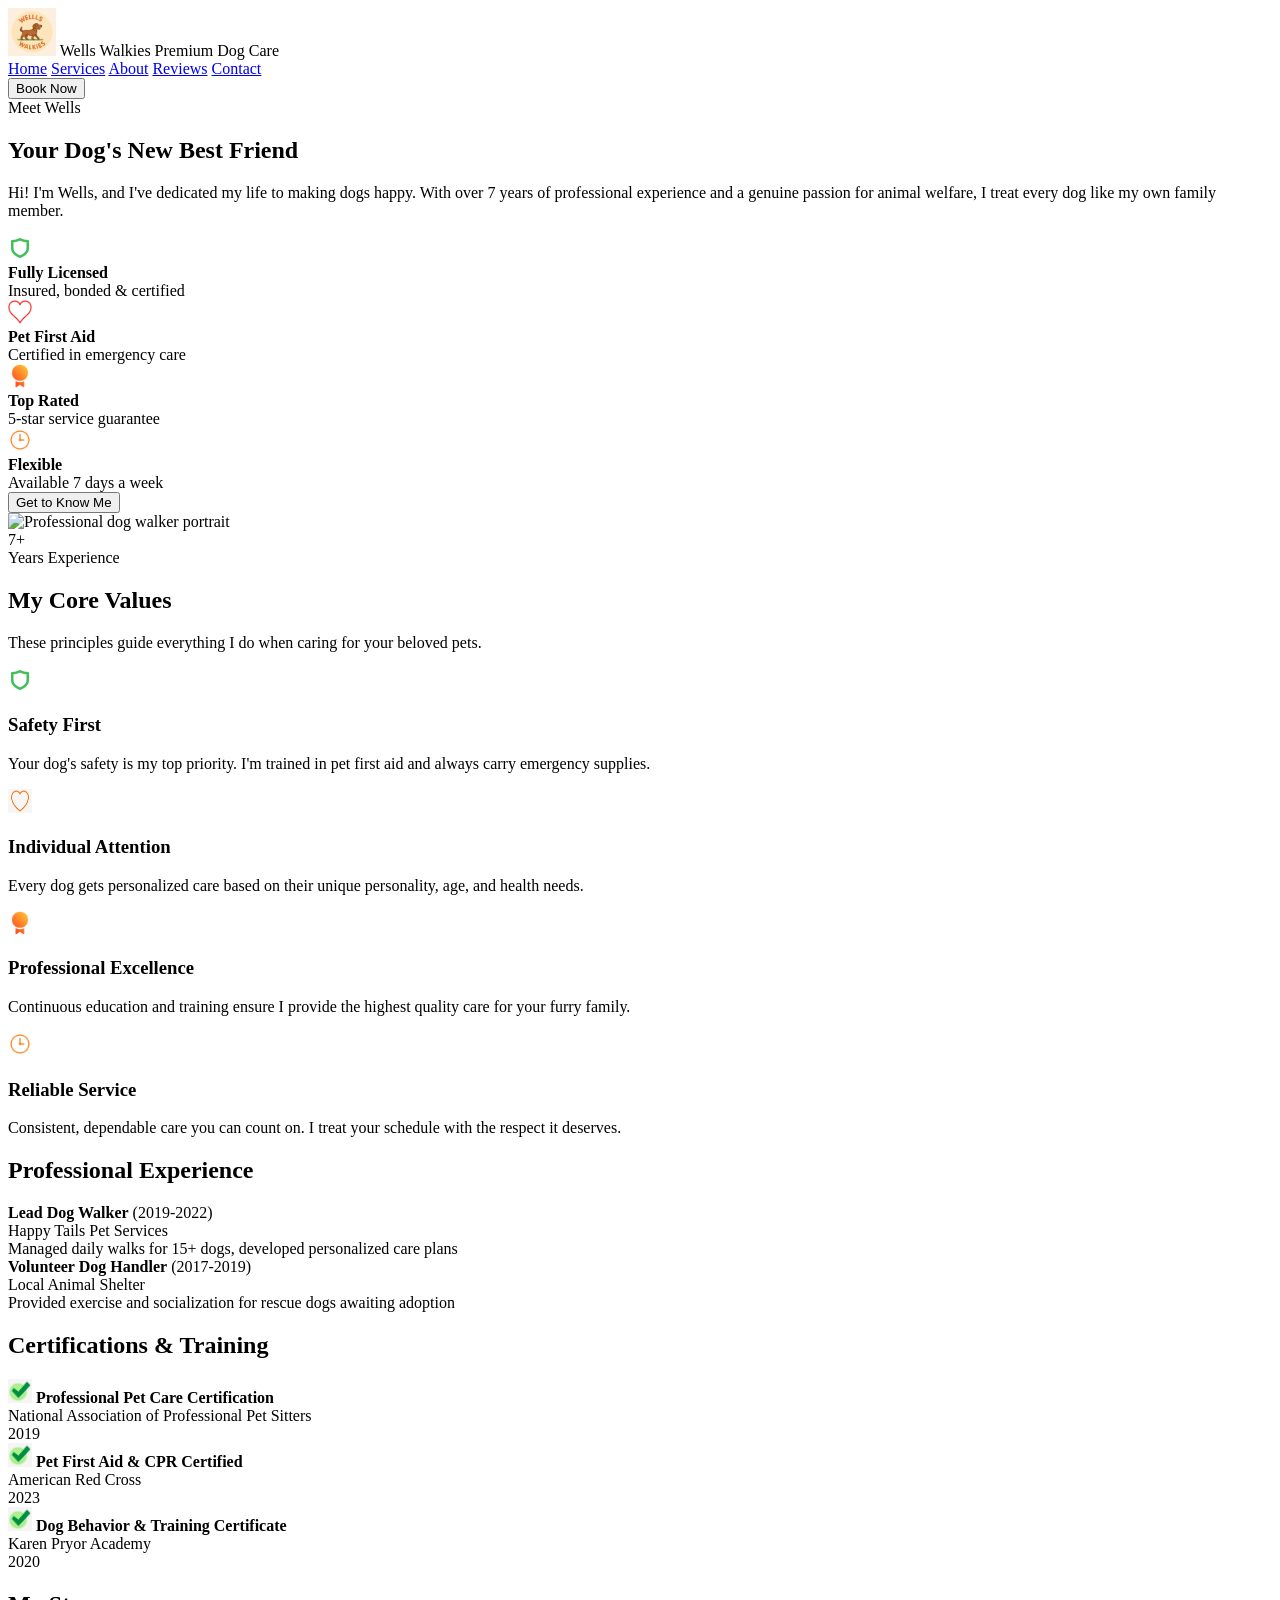
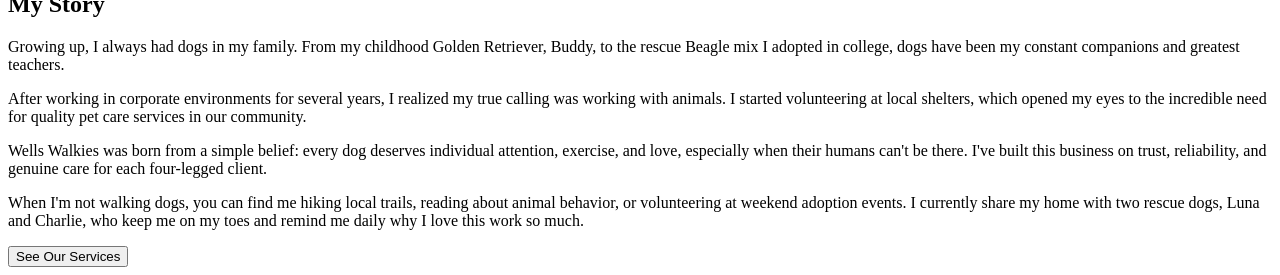
==== about.html @ 68a35f2d "style style added" ====
<!DOCTYPE html>
<html lang="en">
  <head>
    <meta charset="UTF-8" />
    <title>About | Wells Walkies</title>
  </head>
  <body>
    <header>
      <div>
        <img
          src="img/wells walkes logo.jpg"
          alt="Wells Walkies Logo"
          width="48"
          height="48"
        />
        <span>Wells Walkies</span>
        <span>Premium Dog Care</span>
      </div>
      <nav>
        <a href="index.html">Home</a>
        <a href="services.html">Services</a>
        <a href="about.html">About</a>
        <a href="reviews.html">Reviews</a>
        <a href="contact.html">Contact</a>
      </nav>
      <button>Book Now</button>
    </header>
    <main>
      <!-- Hero Section -->
      <section>
        <span>Meet Wells</span>
        <h1>Your Dog's New Best Friend</h1>
        <p>
          Hi! I'm Wells, and I've dedicated my life to making dogs happy. With
          over 7 years of professional experience and a genuine passion for
          animal welfare, I treat every dog like my own family member.
        </p>
        <div>
          <div>
            <div>
              <img
                src="img/shield.png"
                alt="Shield icon"
                width="24"
                height="24"
              />
            </div>
            <div>
              <strong>Fully Licensed</strong>
              <div>Insured, bonded & certified</div>
            </div>
          </div>
          <div>
            <div>
              <img
                src="img/redheart.webp"
                alt="Heart icon"
                width="24"
                height="24"
              />
            </div>
            <div>
              <strong>Pet First Aid</strong>
              <div>Certified in emergency care</div>
            </div>
          </div>
          <div>
            <div>
              <img
                src="img/award.png"
                alt="Award icon"
                width="24"
                height="24"
              />
            </div>
            <div>
              <strong>Top Rated</strong>
              <div>5-star service guarantee</div>
            </div>
          </div>
          <div>
            <div>
              <img
                src="img/clock.png"
                alt="Clock icon"
                width="24"
                height="24"
              />
            </div>
            <div>
              <strong>Flexible</strong>
              <div>Available 7 days a week</div>
            </div>
          </div>
        </div>
        <a href="contact.html">
          <button>Get to Know Me</button>
        </a>
        <div>
          <img
            src="about-hero.jpg"
            alt="Professional dog walker portrait"
            width="320"
          />
          <div>
            <div>7+</div>
            <div>Years Experience</div>
          </div>
        </div>
      </section>

      <!-- Values Section -->
      <section>
        <h2>My Core Values</h2>
        <p>
          These principles guide everything I do when caring for your beloved
          pets.
        </p>
        <div>
          <div>
            <img
              src="img/shield.png"
              alt="Shield icon"
              width="24"
              height="24"
            />
            <h3>Safety First</h3>
            <p>
              Your dog's safety is my top priority. I'm trained in pet first aid
              and always carry emergency supplies.
            </p>
          </div>
          <div>
            <img src="img/heart.png" alt="Heart icon" width="24" height="24" />
            <h3>Individual Attention</h3>
            <p>
              Every dog gets personalized care based on their unique
              personality, age, and health needs.
            </p>
          </div>
          <div>
            <img src="img/award.png" alt="Award icon" width="24" height="24" />
            <h3>Professional Excellence</h3>
            <p>
              Continuous education and training ensure I provide the highest
              quality care for your furry family.
            </p>
          </div>
          <div>
            <img src="img/clock.png" alt="Clock icon" width="24" height="24" />
            <h3>Reliable Service</h3>
            <p>
              Consistent, dependable care you can count on. I treat your
              schedule with the respect it deserves.
            </p>
          </div>
        </div>
      </section>

      <!-- Experience Section -->
      <section>
        <h2>Professional Experience</h2>
        <div>
          <div>
            <strong>Lead Dog Walker</strong> (<span>2019-2022</span>)<br />
            <span>Happy Tails Pet Services</span><br />
            <span
              >Managed daily walks for 15+ dogs, developed personalized care
              plans</span
            >
          </div>
          <div>
            <strong>Volunteer Dog Handler</strong>
            (<span>2017-2019</span>)<br />
            <span>Local Animal Shelter</span><br />
            <span
              >Provided exercise and socialization for rescue dogs awaiting
              adoption</span
            >
          </div>
        </div>
        <h2>Certifications & Training</h2>
        <div>
          <div>
            <img
              src="img/checkcircle.jpg"
              alt="CheckCircle icon"
              width="24"
              height="24"
            />
            <strong>Professional Pet Care Certification</strong><br />
            <span>National Association of Professional Pet Sitters</span><br />
            <span>2019</span>
          </div>
          <div>
            <img
              src="img/checkcircle.jpg"
              alt="CheckCircle icon"
              width="24"
              height="24"
            />
            <strong>Pet First Aid & CPR Certified</strong><br />
            <span>American Red Cross</span><br />
            <span>2023</span>
          </div>
          <div>
            <img
              src="img/checkcircle.jpg"
              alt="CheckCircle icon"
              width="24"
              height="24"
            />
            <strong>Dog Behavior & Training Certificate</strong><br />
            <span>Karen Pryor Academy</span><br />
            <span>2020</span>
          </div>
        </div>
      </section>

      <!-- Personal Story Section -->
      <section>
        <h2>My Story</h2>
        <p>
          Growing up, I always had dogs in my family. From my childhood Golden
          Retriever, Buddy, to the rescue Beagle mix I adopted in college, dogs
          have been my constant companions and greatest teachers.
        </p>
        <p>
          After working in corporate environments for several years, I realized
          my true calling was working with animals. I started volunteering at
          local shelters, which opened my eyes to the incredible need for
          quality pet care services in our community.
        </p>
        <p>
          Wells Walkies was born from a simple belief: every dog deserves
          individual attention, exercise, and love, especially when their humans
          can't be there. I've built this business on trust, reliability, and
          genuine care for each four-legged client.
        </p>
        <p>
          When I'm not walking dogs, you can find me hiking local trails,
          reading about animal behavior, or volunteering at weekend adoption
          events. I currently share my home with two rescue dogs, Luna and
          Charlie, who keep me on my toes and remind me daily why I love this
          work so much.
        </p>
        <div>
          <a href="services.html">
            <button>See Our Services</button>
          </a>
        </div>
      </section>
    </main>
  </body>
</html>
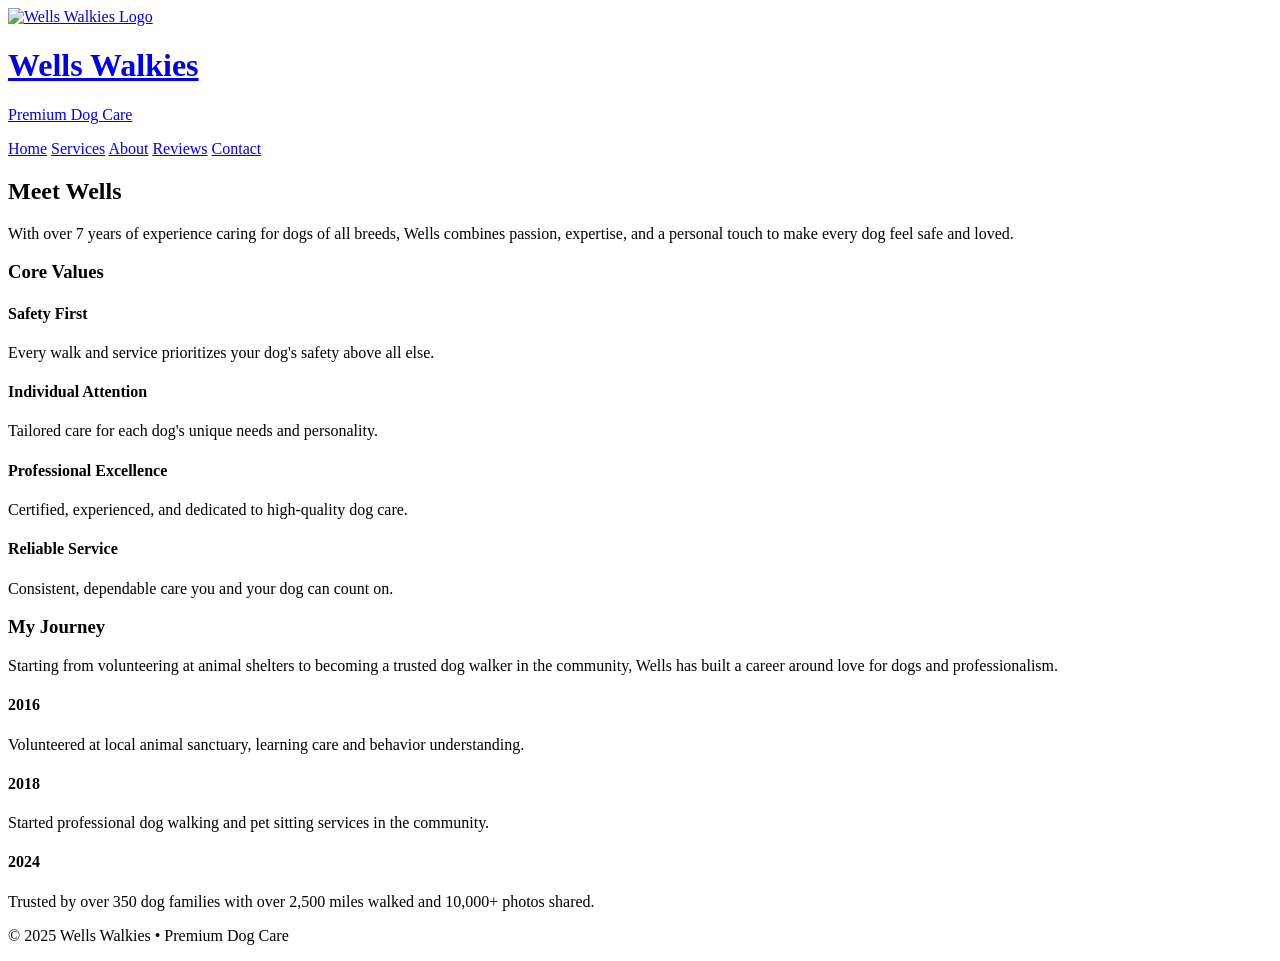
==== commit 65419f07: "Add a div.banner above the hero section:" ====
--- a/about.html
+++ b/about.html
@@ -2,254 +2,191 @@
 <html lang="en">
   <head>
     <meta charset="UTF-8" />
-    <title>About | Wells Walkies</title>
+    <meta name="viewport" content="width=device-width, initial-scale=1.0" />
+    <title>Wells Walkies - About</title>
+    <script src="https://cdn.tailwindcss.com"></script>
+    <script>
+      tailwind.config = {
+        theme: {
+          extend: {
+            colors: {
+              orange: {
+                50: "#fef7ed",
+                100: "#fed7aa",
+                200: "#fdba74",
+                300: "#fb923c",
+                400: "#f97316",
+                500: "#f97316",
+                600: "#ea580c",
+                700: "#c2410c",
+                800: "#9a3412",
+                900: "#7c2d12",
+              },
+              amber: {
+                50: "#fef3c7",
+                100: "#fde68a",
+                200: "#fcd34d",
+                300: "#fbbf24",
+                400: "#f59e0b",
+                500: "#d97706",
+                600: "#d97706",
+                700: "#b45309",
+                800: "#92400e",
+                900: "#78350f",
+              },
+            },
+          },
+        },
+      };
+    </script>
   </head>
-  <body>
-    <header>
-      <div>
-        <img
-          src="img/wells walkes logo.jpg"
-          alt="Wells Walkies Logo"
-          width="48"
-          height="48"
-        />
-        <span>Wells Walkies</span>
-        <span>Premium Dog Care</span>
+  <body
+    class="min-h-screen bg-gradient-to-br from-orange-50 via-amber-50 to-yellow-50"
+  >
+    <!-- Header -->
+    <header
+      class="bg-white/90 backdrop-blur-md border-b border-orange-200 sticky top-0 z-50"
+    >
+      <div class="max-w-7xl mx-auto px-4 sm:px-6 lg:px-8">
+        <div class="flex justify-between items-center h-20">
+          <a href="home.html" class="flex items-center space-x-4">
+            <img
+              src="https://images.unsplash.com/photo-1587300003388-59208cc962cb?w=400"
+              alt="Wells Walkies Logo"
+              class="w-16 h-16 rounded-full shadow-md"
+            />
+            <div>
+              <h1 class="text-2xl font-bold text-orange-600">Wells Walkies</h1>
+              <p class="text-xs text-amber-700">Premium Dog Care</p>
+            </div>
+          </a>
+          <nav class="hidden md:flex space-x-8">
+            <a
+              href="home.html"
+              class="text-amber-700 hover:text-orange-600 font-medium"
+              >Home</a
+            >
+            <a
+              href="services.html"
+              class="text-amber-700 hover:text-orange-600 font-medium"
+              >Services</a
+            >
+            <a href="about.html" class="text-orange-600 font-medium">About</a>
+            <a
+              href="reviews.html"
+              class="text-amber-700 hover:text-orange-600 font-medium"
+              >Reviews</a
+            >
+            <a
+              href="contact.html"
+              class="text-amber-700 hover:text-orange-600 font-medium"
+              >Contact</a
+            >
+          </nav>
+        </div>
       </div>
-      <nav>
-        <a href="index.html">Home</a>
-        <a href="services.html">Services</a>
-        <a href="about.html">About</a>
-        <a href="reviews.html">Reviews</a>
-        <a href="contact.html">Contact</a>
-      </nav>
-      <button>Book Now</button>
     </header>
-    <main>
-      <!-- Hero Section -->
-      <section>
-        <span>Meet Wells</span>
-        <h1>Your Dog's New Best Friend</h1>
-        <p>
-          Hi! I'm Wells, and I've dedicated my life to making dogs happy. With
-          over 7 years of professional experience and a genuine passion for
-          animal welfare, I treat every dog like my own family member.
+
+    <!-- About Hero -->
+    <section class="py-24 bg-white">
+      <div class="max-w-7xl mx-auto px-4 sm:px-6 lg:px-8 text-center">
+        <h2 class="text-4xl lg:text-5xl font-bold text-amber-900 mb-6">
+          Meet Wells
+        </h2>
+        <p class="text-xl text-amber-700 max-w-3xl mx-auto leading-relaxed">
+          With over 7 years of experience caring for dogs of all breeds, Wells
+          combines passion, expertise, and a personal touch to make every dog
+          feel safe and loved.
         </p>
-        <div>
-          <div>
-            <div>
-              <img
-                src="img/shield.png"
-                alt="Shield icon"
-                width="24"
-                height="24"
-              />
-            </div>
-            <div>
-              <strong>Fully Licensed</strong>
-              <div>Insured, bonded & certified</div>
-            </div>
-          </div>
-          <div>
-            <div>
-              <img
-                src="img/redheart.webp"
-                alt="Heart icon"
-                width="24"
-                height="24"
-              />
-            </div>
-            <div>
-              <strong>Pet First Aid</strong>
-              <div>Certified in emergency care</div>
-            </div>
-          </div>
-          <div>
-            <div>
-              <img
-                src="img/award.png"
-                alt="Award icon"
-                width="24"
-                height="24"
-              />
-            </div>
-            <div>
-              <strong>Top Rated</strong>
-              <div>5-star service guarantee</div>
-            </div>
-          </div>
-          <div>
-            <div>
-              <img
-                src="img/clock.png"
-                alt="Clock icon"
-                width="24"
-                height="24"
-              />
-            </div>
-            <div>
-              <strong>Flexible</strong>
-              <div>Available 7 days a week</div>
-            </div>
-          </div>
-        </div>
-        <a href="contact.html">
-          <button>Get to Know Me</button>
-        </a>
-        <div>
-          <img
-            src="about-hero.jpg"
-            alt="Professional dog walker portrait"
-            width="320"
-          />
-          <div>
-            <div>7+</div>
-            <div>Years Experience</div>
-          </div>
-        </div>
-      </section>
+      </div>
+    </section>
 
-      <!-- Values Section -->
-      <section>
-        <h2>My Core Values</h2>
-        <p>
-          These principles guide everything I do when caring for your beloved
-          pets.
-        </p>
-        <div>
-          <div>
-            <img
-              src="img/shield.png"
-              alt="Shield icon"
-              width="24"
-              height="24"
-            />
-            <h3>Safety First</h3>
-            <p>
-              Your dog's safety is my top priority. I'm trained in pet first aid
-              and always carry emergency supplies.
+    <!-- Core Values -->
+    <section class="py-16 bg-orange-50">
+      <div class="max-w-7xl mx-auto px-4 sm:px-6 lg:px-8 text-center">
+        <h3 class="text-3xl font-bold text-amber-900 mb-12">Core Values</h3>
+        <div class="grid grid-cols-1 md:grid-cols-4 gap-8">
+          <div class="bg-white rounded-2xl shadow-lg p-6">
+            <h4 class="text-2xl font-bold text-orange-600 mb-2">
+              Safety First
+            </h4>
+            <p class="text-amber-700">
+              Every walk and service prioritizes your dog's safety above all
+              else.
             </p>
           </div>
-          <div>
-            <img src="img/heart.png" alt="Heart icon" width="24" height="24" />
-            <h3>Individual Attention</h3>
-            <p>
-              Every dog gets personalized care based on their unique
-              personality, age, and health needs.
+          <div class="bg-white rounded-2xl shadow-lg p-6">
+            <h4 class="text-2xl font-bold text-orange-600 mb-2">
+              Individual Attention
+            </h4>
+            <p class="text-amber-700">
+              Tailored care for each dog's unique needs and personality.
             </p>
           </div>
-          <div>
-            <img src="img/award.png" alt="Award icon" width="24" height="24" />
-            <h3>Professional Excellence</h3>
-            <p>
-              Continuous education and training ensure I provide the highest
-              quality care for your furry family.
+          <div class="bg-white rounded-2xl shadow-lg p-6">
+            <h4 class="text-2xl font-bold text-orange-600 mb-2">
+              Professional Excellence
+            </h4>
+            <p class="text-amber-700">
+              Certified, experienced, and dedicated to high-quality dog care.
             </p>
           </div>
-          <div>
-            <img src="img/clock.png" alt="Clock icon" width="24" height="24" />
-            <h3>Reliable Service</h3>
-            <p>
-              Consistent, dependable care you can count on. I treat your
-              schedule with the respect it deserves.
+          <div class="bg-white rounded-2xl shadow-lg p-6">
+            <h4 class="text-2xl font-bold text-orange-600 mb-2">
+              Reliable Service
+            </h4>
+            <p class="text-amber-700">
+              Consistent, dependable care you and your dog can count on.
             </p>
           </div>
         </div>
-      </section>
+      </div>
+    </section>
 
-      <!-- Experience Section -->
-      <section>
-        <h2>Professional Experience</h2>
-        <div>
-          <div>
-            <strong>Lead Dog Walker</strong> (<span>2019-2022</span>)<br />
-            <span>Happy Tails Pet Services</span><br />
-            <span
-              >Managed daily walks for 15+ dogs, developed personalized care
-              plans</span
-            >
+    <!-- Experience & Story -->
+    <section class="py-24 bg-white">
+      <div class="max-w-7xl mx-auto px-4 sm:px-6 lg:px-8">
+        <div class="text-center mb-16">
+          <h3 class="text-3xl font-bold text-amber-900 mb-6">My Journey</h3>
+          <p class="text-xl text-amber-700 max-w-3xl mx-auto leading-relaxed">
+            Starting from volunteering at animal shelters to becoming a trusted
+            dog walker in the community, Wells has built a career around love
+            for dogs and professionalism.
+          </p>
+        </div>
+
+        <!-- Timeline -->
+        <div class="grid grid-cols-1 md:grid-cols-3 gap-8">
+          <div class="bg-orange-50 rounded-2xl shadow-lg p-6 text-center">
+            <h4 class="text-xl font-bold text-orange-600 mb-2">2016</h4>
+            <p class="text-amber-700">
+              Volunteered at local animal sanctuary, learning care and behavior
+              understanding.
+            </p>
           </div>
-          <div>
-            <strong>Volunteer Dog Handler</strong>
-            (<span>2017-2019</span>)<br />
-            <span>Local Animal Shelter</span><br />
-            <span
-              >Provided exercise and socialization for rescue dogs awaiting
-              adoption</span
-            >
+          <div class="bg-orange-50 rounded-2xl shadow-lg p-6 text-center">
+            <h4 class="text-xl font-bold text-orange-600 mb-2">2018</h4>
+            <p class="text-amber-700">
+              Started professional dog walking and pet sitting services in the
+              community.
+            </p>
+          </div>
+          <div class="bg-orange-50 rounded-2xl shadow-lg p-6 text-center">
+            <h4 class="text-xl font-bold text-orange-600 mb-2">2024</h4>
+            <p class="text-amber-700">
+              Trusted by over 350 dog families with over 2,500 miles walked and
+              10,000+ photos shared.
+            </p>
           </div>
         </div>
-        <h2>Certifications & Training</h2>
-        <div>
-          <div>
-            <img
-              src="img/checkcircle.jpg"
-              alt="CheckCircle icon"
-              width="24"
-              height="24"
-            />
-            <strong>Professional Pet Care Certification</strong><br />
-            <span>National Association of Professional Pet Sitters</span><br />
-            <span>2019</span>
-          </div>
-          <div>
-            <img
-              src="img/checkcircle.jpg"
-              alt="CheckCircle icon"
-              width="24"
-              height="24"
-            />
-            <strong>Pet First Aid & CPR Certified</strong><br />
-            <span>American Red Cross</span><br />
-            <span>2023</span>
-          </div>
-          <div>
-            <img
-              src="img/checkcircle.jpg"
-              alt="CheckCircle icon"
-              width="24"
-              height="24"
-            />
-            <strong>Dog Behavior & Training Certificate</strong><br />
-            <span>Karen Pryor Academy</span><br />
-            <span>2020</span>
-          </div>
-        </div>
-      </section>
+      </div>
+    </section>
 
-      <!-- Personal Story Section -->
-      <section>
-        <h2>My Story</h2>
-        <p>
-          Growing up, I always had dogs in my family. From my childhood Golden
-          Retriever, Buddy, to the rescue Beagle mix I adopted in college, dogs
-          have been my constant companions and greatest teachers.
-        </p>
-        <p>
-          After working in corporate environments for several years, I realized
-          my true calling was working with animals. I started volunteering at
-          local shelters, which opened my eyes to the incredible need for
-          quality pet care services in our community.
-        </p>
-        <p>
-          Wells Walkies was born from a simple belief: every dog deserves
-          individual attention, exercise, and love, especially when their humans
-          can't be there. I've built this business on trust, reliability, and
-          genuine care for each four-legged client.
-        </p>
-        <p>
-          When I'm not walking dogs, you can find me hiking local trails,
-          reading about animal behavior, or volunteering at weekend adoption
-          events. I currently share my home with two rescue dogs, Luna and
-          Charlie, who keep me on my toes and remind me daily why I love this
-          work so much.
-        </p>
-        <div>
-          <a href="services.html">
-            <button>See Our Services</button>
-          </a>
-        </div>
-      </section>
-    </main>
+    <!-- Footer -->
+    <footer class="bg-amber-900 text-white py-16 text-center">
+      <div class="max-w-7xl mx-auto px-4 sm:px-6 lg:px-8">
+        <p>© 2025 Wells Walkies • Premium Dog Care</p>
+      </div>
+    </footer>
   </body>
 </html>
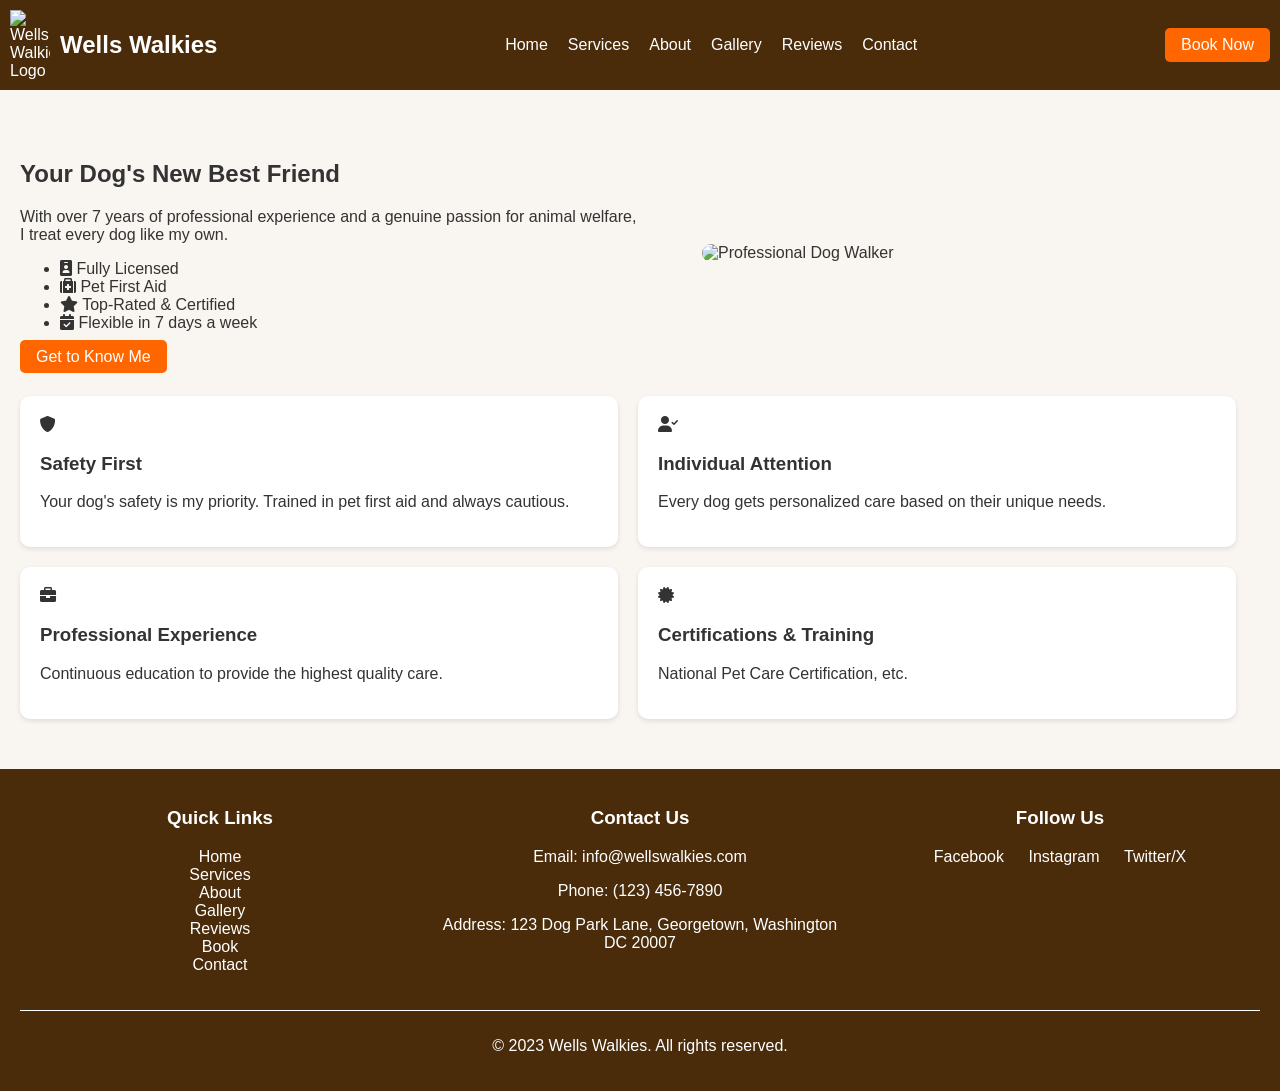
==== commit 8a37cd0b: "Initial commit for Wells Walkies POE website" ====
--- a/about.html
+++ b/about.html
@@ -4,188 +4,113 @@
     <meta charset="UTF-8" />
     <meta name="viewport" content="width=device-width, initial-scale=1.0" />
     <title>Wells Walkies - About</title>
-    <script src="https://cdn.tailwindcss.com"></script>
-    <script>
-      tailwind.config = {
-        theme: {
-          extend: {
-            colors: {
-              orange: {
-                50: "#fef7ed",
-                100: "#fed7aa",
-                200: "#fdba74",
-                300: "#fb923c",
-                400: "#f97316",
-                500: "#f97316",
-                600: "#ea580c",
-                700: "#c2410c",
-                800: "#9a3412",
-                900: "#7c2d12",
-              },
-              amber: {
-                50: "#fef3c7",
-                100: "#fde68a",
-                200: "#fcd34d",
-                300: "#fbbf24",
-                400: "#f59e0b",
-                500: "#d97706",
-                600: "#d97706",
-                700: "#b45309",
-                800: "#92400e",
-                900: "#78350f",
-              },
-            },
-          },
-        },
-      };
-    </script>
+    <link rel="stylesheet" href="styles.css" />
+    <!-- Font Awesome for Icons -->
+    <link
+      rel="stylesheet"
+      href="https://cdnjs.cloudflare.com/ajax/libs/font-awesome/6.0.0/css/all.min.css"
+    />
   </head>
-  <body
-    class="min-h-screen bg-gradient-to-br from-orange-50 via-amber-50 to-yellow-50"
-  >
-    <!-- Header -->
-    <header
-      class="bg-white/90 backdrop-blur-md border-b border-orange-200 sticky top-0 z-50"
-    >
-      <div class="max-w-7xl mx-auto px-4 sm:px-6 lg:px-8">
-        <div class="flex justify-between items-center h-20">
-          <a href="home.html" class="flex items-center space-x-4">
-            <img
-              src="https://images.unsplash.com/photo-1587300003388-59208cc962cb?w=400"
-              alt="Wells Walkies Logo"
-              class="w-16 h-16 rounded-full shadow-md"
-            />
-            <div>
-              <h1 class="text-2xl font-bold text-orange-600">Wells Walkies</h1>
-              <p class="text-xs text-amber-700">Premium Dog Care</p>
-            </div>
-          </a>
-          <nav class="hidden md:flex space-x-8">
-            <a
-              href="home.html"
-              class="text-amber-700 hover:text-orange-600 font-medium"
-              >Home</a
-            >
-            <a
-              href="services.html"
-              class="text-amber-700 hover:text-orange-600 font-medium"
-              >Services</a
-            >
-            <a href="about.html" class="text-orange-600 font-medium">About</a>
-            <a
-              href="reviews.html"
-              class="text-amber-700 hover:text-orange-600 font-medium"
-              >Reviews</a
-            >
-            <a
-              href="contact.html"
-              class="text-amber-700 hover:text-orange-600 font-medium"
-              >Contact</a
-            >
-          </nav>
-        </div>
+  <body>
+    <header>
+      <div class="logo">
+        <img
+          src="https://via.placeholder.com/40?text=Logo"
+          alt="Wells Walkies Logo"
+        />
+        <h2>Wells Walkies</h2>
       </div>
+      <nav>
+        <ul>
+          <li><a href="index.html">Home</a></li>
+          <li><a href="services.html">Services</a></li>
+          <li><a href="about.html">About</a></li>
+          <li><a href="gallery.html">Gallery</a></li>
+          <li><a href="reviews.html">Reviews</a></li>
+
+          <li><a href="contact.html">Contact</a></li>
+        </ul>
+      </nav>
+      <a href="book.html" class="book-now">Book Now</a>
     </header>
 
-    <!-- About Hero -->
-    <section class="py-24 bg-white">
-      <div class="max-w-7xl mx-auto px-4 sm:px-6 lg:px-8 text-center">
-        <h2 class="text-4xl lg:text-5xl font-bold text-amber-900 mb-6">
-          Meet Wells
-        </h2>
-        <p class="text-xl text-amber-700 max-w-3xl mx-auto leading-relaxed">
-          With over 7 years of experience caring for dogs of all breeds, Wells
-          combines passion, expertise, and a personal touch to make every dog
-          feel safe and loved.
+    <section class="best-friend">
+      <div class="best-friend-text">
+        <h2>Your Dog's New Best Friend</h2>
+        <p>
+          With over 7 years of professional experience and a genuine passion for
+          animal welfare, I treat every dog like my own.
         </p>
+        <ul>
+          <li><i class="fas fa-id-badge"></i> Fully Licensed</li>
+          <li><i class="fas fa-medkit"></i> Pet First Aid</li>
+          <li><i class="fas fa-star"></i> Top-Rated & Certified</li>
+          <li>
+            <i class="fas fa-calendar-check"></i> Flexible in 7 days a week
+          </li>
+        </ul>
+        <a href="book.html" class="book-now">Get to Know Me</a>
       </div>
-    </section>
-
-    <!-- Core Values -->
-    <section class="py-16 bg-orange-50">
-      <div class="max-w-7xl mx-auto px-4 sm:px-6 lg:px-8 text-center">
-        <h3 class="text-3xl font-bold text-amber-900 mb-12">Core Values</h3>
-        <div class="grid grid-cols-1 md:grid-cols-4 gap-8">
-          <div class="bg-white rounded-2xl shadow-lg p-6">
-            <h4 class="text-2xl font-bold text-orange-600 mb-2">
-              Safety First
-            </h4>
-            <p class="text-amber-700">
-              Every walk and service prioritizes your dog's safety above all
-              else.
-            </p>
-          </div>
-          <div class="bg-white rounded-2xl shadow-lg p-6">
-            <h4 class="text-2xl font-bold text-orange-600 mb-2">
-              Individual Attention
-            </h4>
-            <p class="text-amber-700">
-              Tailored care for each dog's unique needs and personality.
-            </p>
-          </div>
-          <div class="bg-white rounded-2xl shadow-lg p-6">
-            <h4 class="text-2xl font-bold text-orange-600 mb-2">
-              Professional Excellence
-            </h4>
-            <p class="text-amber-700">
-              Certified, experienced, and dedicated to high-quality dog care.
-            </p>
-          </div>
-          <div class="bg-white rounded-2xl shadow-lg p-6">
-            <h4 class="text-2xl font-bold text-orange-600 mb-2">
-              Reliable Service
-            </h4>
-            <p class="text-amber-700">
-              Consistent, dependable care you and your dog can count on.
-            </p>
-          </div>
+      <img
+        src="https://thumbs.dreamstime.com/b/dogs-streets-leash-man-professional-dog-walker-smiling-148127005.jpg"
+        alt="Professional Dog Walker"
+      />
+      <div class="values">
+        <div class="value">
+          <i class="fas fa-shield-alt icon"></i>
+          <h3>Safety First</h3>
+          <p>
+            Your dog's safety is my priority. Trained in pet first aid and
+            always cautious.
+          </p>
+        </div>
+        <div class="value">
+          <i class="fas fa-user-check icon"></i>
+          <h3>Individual Attention</h3>
+          <p>Every dog gets personalized care based on their unique needs.</p>
+        </div>
+        <div class="value">
+          <i class="fas fa-briefcase icon"></i>
+          <h3>Professional Experience</h3>
+          <p>Continuous education to provide the highest quality care.</p>
+        </div>
+        <div class="value">
+          <i class="fas fa-certificate icon"></i>
+          <h3>Certifications & Training</h3>
+          <p>National Pet Care Certification, etc.</p>
         </div>
       </div>
     </section>
 
-    <!-- Experience & Story -->
-    <section class="py-24 bg-white">
-      <div class="max-w-7xl mx-auto px-4 sm:px-6 lg:px-8">
-        <div class="text-center mb-16">
-          <h3 class="text-3xl font-bold text-amber-900 mb-6">My Journey</h3>
-          <p class="text-xl text-amber-700 max-w-3xl mx-auto leading-relaxed">
-            Starting from volunteering at animal shelters to becoming a trusted
-            dog walker in the community, Wells has built a career around love
-            for dogs and professionalism.
-          </p>
+    <footer>
+      <div class="footer-content">
+        <div class="footer-section">
+          <h3>Quick Links</h3>
+          <ul>
+            <li><a href="index.html">Home</a></li>
+            <li><a href="services.html">Services</a></li>
+            <li><a href="about.html">About</a></li>
+            <li><a href="gallery.html">Gallery</a></li>
+            <li><a href="reviews.html">Reviews</a></li>
+            <li><a href="book.html">Book</a></li>
+            <li><a href="contact.html">Contact</a></li>
+          </ul>
         </div>
-
-        <!-- Timeline -->
-        <div class="grid grid-cols-1 md:grid-cols-3 gap-8">
-          <div class="bg-orange-50 rounded-2xl shadow-lg p-6 text-center">
-            <h4 class="text-xl font-bold text-orange-600 mb-2">2016</h4>
-            <p class="text-amber-700">
-              Volunteered at local animal sanctuary, learning care and behavior
-              understanding.
-            </p>
-          </div>
-          <div class="bg-orange-50 rounded-2xl shadow-lg p-6 text-center">
-            <h4 class="text-xl font-bold text-orange-600 mb-2">2018</h4>
-            <p class="text-amber-700">
-              Started professional dog walking and pet sitting services in the
-              community.
-            </p>
-          </div>
-          <div class="bg-orange-50 rounded-2xl shadow-lg p-6 text-center">
-            <h4 class="text-xl font-bold text-orange-600 mb-2">2024</h4>
-            <p class="text-amber-700">
-              Trusted by over 350 dog families with over 2,500 miles walked and
-              10,000+ photos shared.
-            </p>
-          </div>
+        <div class="footer-section">
+          <h3>Contact Us</h3>
+          <p>Email: info@wellswalkies.com</p>
+          <p>Phone: (123) 456-7890</p>
+          <p>Address: 123 Dog Park Lane, Georgetown, Washington DC 20007</p>
+        </div>
+        <div class="footer-section social">
+          <h3>Follow Us</h3>
+          <a href="#">Facebook</a>
+          <a href="#">Instagram</a>
+          <a href="#">Twitter/X</a>
         </div>
       </div>
-    </section>
-
-    <!-- Footer -->
-    <footer class="bg-amber-900 text-white py-16 text-center">
-      <div class="max-w-7xl mx-auto px-4 sm:px-6 lg:px-8">
-        <p>© 2025 Wells Walkies • Premium Dog Care</p>
+      <div class="copyright">
+        <p>&copy; 2023 Wells Walkies. All rights reserved.</p>
       </div>
     </footer>
   </body>
--- a/styles.css
+++ b/styles.css
@@ -0,0 +1,370 @@
+/* General Styles */
+body {
+  font-family: Arial, sans-serif;
+  margin: 0;
+  padding: 0;
+  background-color: #f9f5f0;
+  color: #333;
+}
+header {
+  background-color: #4a2c0b;
+  color: white;
+  padding: 10px;
+  display: flex;
+  justify-content: space-between;
+  align-items: center;
+}
+.logo {
+  display: flex;
+  align-items: center;
+}
+.logo img {
+  width: 40px;
+  margin-right: 10px;
+}
+nav ul {
+  list-style: none;
+  display: flex;
+  gap: 20px;
+}
+nav a {
+  color: white;
+  text-decoration: none;
+}
+.book-now {
+  background-color: #ff6600;
+  padding: 8px 16px;
+  border-radius: 5px;
+  color: white;
+  text-decoration: none;
+}
+
+/* Hero Section */
+.hero {
+  background-color: #f9f5f0;
+  padding: 50px 20px;
+  text-align: center;
+}
+.hero h1 {
+  color: #4a2c0b;
+}
+.hero img {
+  max-width: 100%;
+  height: auto;
+}
+.stats {
+  display: flex;
+  justify-content: space-around;
+  margin-top: 20px;
+}
+.stat {
+  text-align: center;
+}
+.stat h2 {
+  color: #ff6600;
+}
+
+/* Features Section */
+.features {
+  display: flex;
+  justify-content: space-around;
+  padding: 20px;
+}
+.feature {
+  text-align: center;
+  width: 30%;
+}
+.feature img {
+  width: 50px;
+  height: 50px;
+  background-color: #ff6600;
+  border-radius: 50%;
+  padding: 10px;
+}
+
+/* Reviews Section */
+.reviews {
+  background-color: #ff6600;
+  color: white;
+  padding: 50px 20px;
+  text-align: center;
+}
+.review-grid {
+  display: grid;
+  grid-template-columns: repeat(auto-fit, minmax(250px, 1fr));
+  gap: 20px;
+  max-width: 1200px;
+  margin: 0 auto;
+}
+.review {
+  background-color: #fff;
+  color: #333;
+  padding: 20px;
+  border-radius: 10px;
+  box-shadow: 0 2px 5px rgba(0, 0, 0, 0.1);
+}
+
+/* Best Friend Section */
+.best-friend {
+  padding: 50px 20px;
+  display: flex;
+  justify-content: space-between;
+  align-items: center;
+  flex-wrap: wrap;
+}
+.best-friend-text {
+  width: 50%;
+}
+.best-friend img {
+  width: 45%;
+  border-radius: 10px;
+}
+.values {
+  display: flex;
+  flex-wrap: wrap;
+  gap: 20px;
+  margin-top: 30px;
+}
+.value {
+  background-color: #fff;
+  padding: 20px;
+  border-radius: 10px;
+  width: 45%;
+  box-shadow: 0 2px 5px rgba(0, 0, 0, 0.1);
+}
+
+/* Booking Section */
+.booking {
+  padding: 50px 20px;
+  background-color: #f9f5f0;
+  text-align: center;
+}
+form {
+  max-width: 600px;
+  margin: 0 auto;
+  display: grid;
+  gap: 10px;
+}
+input,
+select,
+textarea {
+  padding: 10px;
+  border: 1px solid #ccc;
+  border-radius: 5px;
+}
+button {
+  background-color: #ff6600;
+  color: white;
+  border: none;
+  padding: 15px;
+  border-radius: 5px;
+  cursor: pointer;
+}
+
+/* How It Works */
+.how-it-works {
+  display: flex;
+  justify-content: space-around;
+  padding: 20px;
+  flex-wrap: wrap;
+}
+.step {
+  text-align: center;
+  width: 30%;
+}
+.step-number {
+  background-color: #ff6600;
+  color: white;
+  width: 40px;
+  height: 40px;
+  border-radius: 50%;
+  display: flex;
+  align-items: center;
+  justify-content: center;
+  margin: 0 auto 10px;
+  font-size: 20px;
+}
+
+/* Gallery Section */
+.gallery {
+  padding: 50px 20px;
+  text-align: center;
+}
+.gallery-grid {
+  display: grid;
+  grid-template-columns: repeat(auto-fit, minmax(200px, 1fr));
+  gap: 10px;
+}
+.gallery img {
+  width: 100%;
+  height: auto;
+  border-radius: 10px;
+  cursor: pointer;
+}
+/* Modal for Gallery */
+.modal {
+  display: none;
+  position: fixed;
+  z-index: 1;
+  padding-top: 100px;
+  left: 0;
+  top: 0;
+  width: 100%;
+  height: 100%;
+  overflow: auto;
+  background-color: rgba(0, 0, 0, 0.9);
+}
+.modal-content {
+  margin: auto;
+  display: block;
+  width: 80%;
+  max-width: 700px;
+}
+.close {
+  position: absolute;
+  top: 15px;
+  right: 35px;
+  color: #f1f1f1;
+  font-size: 40px;
+  font-weight: bold;
+  cursor: pointer;
+}
+
+/* Map Section */
+.map {
+  padding: 50px 20px;
+  text-align: center;
+}
+iframe {
+  width: 100%;
+  max-width: 800px;
+  height: 450px;
+  border: 0;
+  margin: 0 auto;
+  display: block;
+}
+
+/* Contact Section */
+.contact {
+  padding: 50px 20px;
+  text-align: center;
+}
+.contact-info {
+  margin-bottom: 30px;
+}
+.contact-info p {
+  margin: 10px 0;
+}
+
+/* Services List Section */
+.services-list {
+  padding: 50px 20px;
+  text-align: center;
+}
+.services-list .intro {
+  font-size: 1.2em;
+  margin-bottom: 30px;
+}
+.service-item {
+  background-color: #fff;
+  padding: 20px;
+  border-radius: 10px;
+  box-shadow: 0 2px 5px rgba(0, 0, 0, 0.1);
+  margin: 20px auto;
+  max-width: 600px;
+  text-decoration: none;
+  color: #333;
+  display: block;
+}
+.service-item:hover {
+  box-shadow: 0 4px 10px rgba(0, 0, 0, 0.2);
+}
+.service-item h3 {
+  color: #4a2c0b;
+}
+.service-item .price {
+  color: #ff6600;
+  font-size: 1.2em;
+  margin: 10px 0;
+}
+.service-item ul.features {
+  list-style: none;
+  padding: 0;
+  text-align: left;
+  max-width: 300px;
+  margin: 0 auto 20px;
+}
+.service-item ul.features li {
+  margin: 5px 0;
+}
+.service-item ul.features i {
+  margin-right: 10px;
+  color: #ff6600;
+}
+.service-item.additional {
+  max-width: 300px;
+  display: inline-block;
+  margin: 10px;
+  vertical-align: top;
+}
+.service-item.additional .icon {
+  font-size: 2em;
+  color: #ff6600;
+  margin-bottom: 10px;
+}
+
+/* CTA Section */
+.cta {
+  padding: 50px 20px;
+  text-align: center;
+  background-color: #ff6600;
+  color: white;
+}
+.cta a {
+  background-color: #4a2c0b;
+  padding: 10px 20px;
+  border-radius: 5px;
+  color: white;
+  text-decoration: none;
+  display: inline-block;
+  margin-top: 20px;
+}
+
+/* ... (footer styles) ... */
+
+/* Footer */
+footer {
+  background-color: #4a2c0b;
+  color: white;
+  text-align: center;
+  padding: 20px;
+}
+footer .footer-content {
+  display: flex;
+  justify-content: space-around;
+  flex-wrap: wrap;
+  gap: 20px;
+}
+footer .footer-section {
+  flex: 1;
+  min-width: 200px;
+}
+footer ul {
+  list-style: none;
+  padding: 0;
+}
+footer a {
+  color: white;
+  text-decoration: none;
+}
+footer a:hover {
+  text-decoration: underline;
+}
+footer .social a {
+  margin: 0 10px;
+}
+footer .copyright {
+  margin-top: 20px;
+  border-top: 1px solid #fff;
+  padding-top: 10px;
+}
